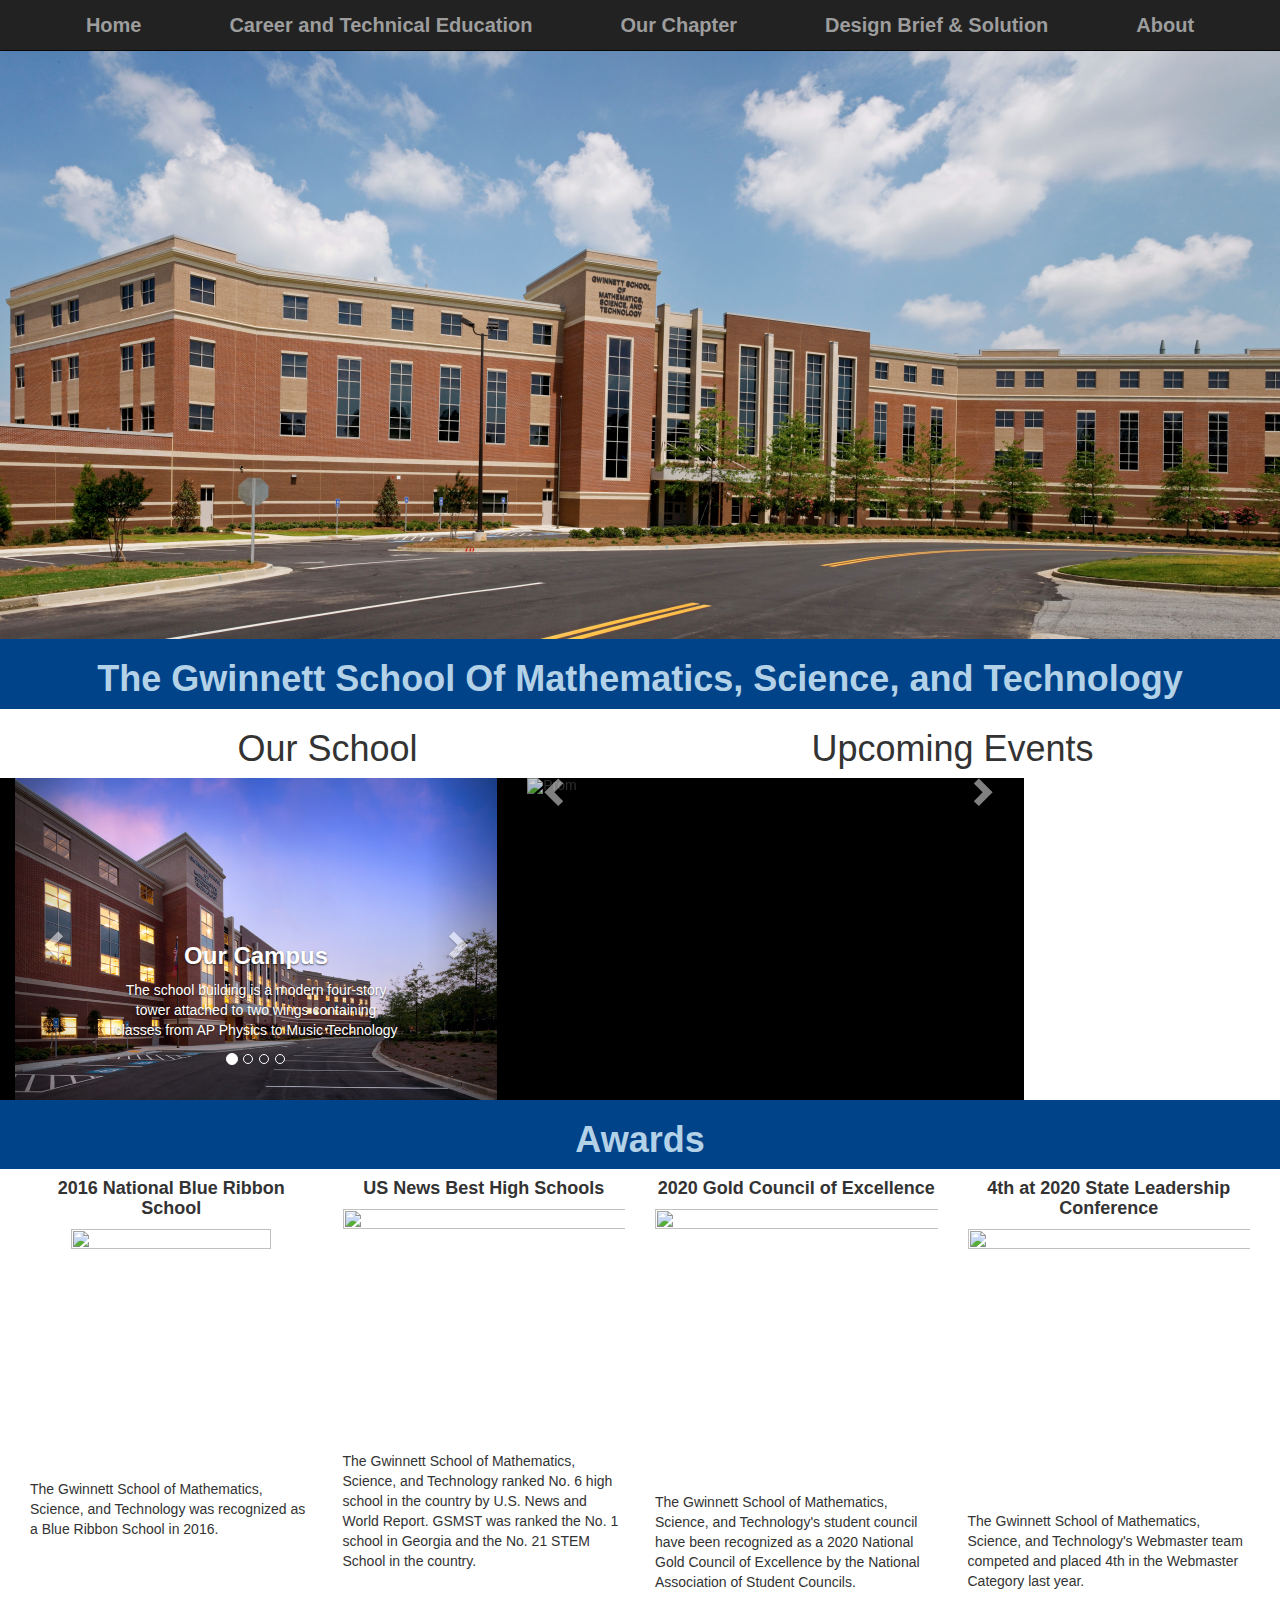
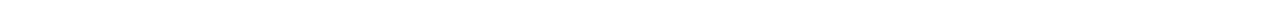
==== index.html @ 33ca5f78 "Update index.html" ====
<!DOCTYPE html>
<html lang="en">
  
<head>
  <link rel="icon" href="https://upload.wikimedia.org/wikipedia/en/6/6f/Seal_of_GSMST.png" type="image/gif" sizes="17x25">
  <title>GSMST Home</title>
  <!--bootstraps stylesheet-->
  <meta charset="utf-8">
  <meta name="viewport" content="width=device-width, initial-scale=1">
  <link rel="stylesheet" href="style.css">
  <link rel="stylesheet" href="https://maxcdn.bootstrapcdn.com/bootstrap/3.4.1/css/bootstrap.min.css">
  <script src="https://ajax.googleapis.com/ajax/libs/jquery/3.4.1/jquery.min.js"></script>
  <script src="https://maxcdn.bootstrapcdn.com/bootstrap/3.4.1/js/bootstrap.min.js"></script>
 </head>
<body>
<script src="script.js">
</script>
  
<!--NAVIGATION BAR --->  
<img class= "img-responsive" src="images/large_picture_of_GSMST.jpg" alt= "School Picture" width=100% height = 100%>
	
	<nav class="navbar navbar-inverse navbar-fixed-top">
  <div class="container-fluid">
    <div class="navbar-header">
   <button type = "button" class="navbar-toggle collapsed" data-toggle="collapse" data-target=".topnavig">
       <span class="icon-bar"></span>
	   <span class="icon-bar"></span> 
        <span class="icon-bar"></span>        
      </button>
		
    </div>
	  
<!--Menu Options ---> 
   <div class="collapse navbar-collapse topnavig"> 
      <ul class="nav navbar-nav flexbox">
		  <li><a href="index.html">Home</a></li>
        <li><a href="ourschool.html">Career and Technical Education</a></li>
        <li><a href="ourchapter.html">Our Chapter</a></li>
        <li><a href="design.html">Design Brief & Solution</a></li>
        <li><a href="about.html">About</a></li>
      </ul>
    </div>
	</div>
</nav>
		
<!--- TITLE OF PAGE ----> 

 <div class = "container-fluid text-center titlebox">
	 <h1> <b>The Gwinnett School Of Mathematics, Science, and Technology </b> </h1>
		</div>
		
<!-- BOTH SLIDE SHOWS OF IMAGES ----------------------------------------------------------->
		
 <!-- Headers ---> 
		
<div class = "container-fluid"> 
	<div class  = "col-12 col-lg-6"> 
	  <center>
		 <h1> Our School </h1> 
	  </center>
	</div>
		
	 <div class  = "col-12 col-lg-6"> 
	  <center>
		 <h1> Upcoming Events </h1> 
	  </center>
	</div>
</div>
		
		
  <!-- Carousel Code --> 
<div class = "row2" "container-fluid" >
   
	
<!--LEFT CAROUSEL---------------------------------------------------------------------> 
 
 <div class = "container col-12 col-lg-6"> 
	 <div id="carousel1" class="carousel slide" data-ride="carousel">
      <!-- Indicators -->
      	<ol class="carousel-indicators">
           <li data-target="#carousel1" data-slide-to="0" class="active"></li>
           <li data-target="#carousel1" data-slide-to="1"></li>
		   <li data-target="#carousel1" data-slide-to="2"></li>
		   <li data-target="#carousel1" data-slide-to="3"></li>
	    </ol> 
	<!-- Carousel of images -->
        <div class="carousel-inner">
           
	  <div class="item active" id="school">
              <img src="images/GSMST_at_dawn.jpg" alt="GSMST at dawn">  
                <div class="carousel-caption">
                   <h3><b>Our Campus</b></h3>
                   <p class = "shadow">The school building is a modern four-story tower attached to two wings containing classes from AP Physics to Music Technology</p>
                </div>
             </div>

   
            <div class="item" id = "Sciencelabs">
                 <img src="images/sciencelabs_GSMST.jpg"  alt="Sciencelabs">
                  <div class="carousel-caption">
                    <h3><b>Science Labs and Classrooms</b></h3>
                    <p class = "shadow"> GSMST utilizes state of the art chemistry and biology labs for a variety of reasons including Science Fair Projects, Titration Labs for AP Chemistry, and experiments for Honors Chemistry</p>
				 </div>
			</div>
			
			<div class="item" id = "Front Atrium">
                <img src="images/frontatrium_GSMST.jpg"  alt="Front Atrium">
                  <div class="carousel-caption">
                    <h3><b>Front Atrium </b></h3>
                    <p class = "shadow"> GSMST has various study areas and locations for students to sit, relax, and socialize with friends. The front atrium is the main lobby where most students pass when going to their next class. </p>
				  </div>  
			 </div>  
			
			<div class="item" id = "Lecture Halls">
                <img src="images/gsmst_MLLH.jpg"  alt="Lecture Halls">
                  <div class="carousel-caption">
                    <h3><b>Lecture Halls</b></h3>
                    <p class = "shadow"> The GSMST campus has two lecture halls for students to use. Afterschool, many clubs use these rooms for regular club meetings, guest speaker events, and classroom discussions. </p>
				  </div>  
			 </div>       
                  
<!-- L AND R CONTROLS --->                   
     <a class="left carousel-control" href="#carousel1" data-slide="prev">
       <span class="glyphicon glyphicon-chevron-left"></span>
       <span class="sr-only">Previous</span>
      </a>
           
	 <a class="right carousel-control" href="#carousel1" data-slide="next">
       <span class="glyphicon glyphicon-chevron-right"></span>
       <span class="sr-only">Next</span>
     </a>
			
  </div>
 </div>
</div> 
		
<!-- RIGHT CAROUSEL	 ---------------------------------------------------------> 
<div class = "container col-12 col-lg-6"> 
	<div id="Carousel2" class="carousel slide" data-ride="carousel">
     <!-- Indicators --->
       <ol class="carousel-indicators">
          <li data-target="#Carousel2" data-slide-to="0" class="active"></li>
          <li data-target="#Carousel2" data-slide-to="1"></li>
		  <li data-target="#Carousel2" data-slide-to="2"></li>
		  <li data-target="#Carousel2" data-slide-to="3"></li>
	   </ol> 
	
     <div class="carousel-inner">
			
		 <div class="item active" id="Prom">
			 <img src="https://cdn.discordapp.com/attachments/704092689104371793/821162018836840498/promimage3.jpg" alt = "Prom"> 
                <div class="carousel-caption">
                 <h3><b>Excited for Prom?</b></h3>
                 <p class = "shadow">Look out for upcoming announcements about GSMST's 2021 Prom event!</p>
              </div>
         </div>
  
           <div class="item" id = "Stuco">
           	 <img src="https://cdn.discordapp.com/attachments/704092689104371793/821161156441145384/GASC.jpg"  alt="Stuco">
                 <div class="carousel-caption">
                   <h3><b>Interested In Stuco?</b></h3>
                   <p class = "shadow"> Stuco campaign season is coming soon! For more information about elections and positions, visit GSMST's Stuco Website. </p>
				  </div>  
			 </div>
		   
		    <div class="item" id = "Speaker Series">
               <img src="https://cdn.discordapp.com/attachments/704092689104371793/821161221511970826/Speaker_Series.jpg"  alt="Speaker Series">
                  <div class="carousel-caption">
                    <h3><b>Speaker Series</b></h3>
                    <p class = "shadow"> Speaker Series are right around the corner! Freshmen make sure to sign-up for your guest speaker event! </p>
				  </div>  
			 </div>
			
			  <div class="item" id = "Last year">
                 <img src="https://stuco.gsmst.org/uploads/7/2/7/9/72796815/img-2536_4_orig.jpg" alt="Cafeteria" border="0">
                  <div class="carousel-caption">
                    <h3><b>Interested in more events?</b></h3>
			  <p> Visit GSMST's School Website to take a look at more upcoming events! </p>
				 </div>
		     </div> 
	  </div>
</div>
	
<!--L AND R CONTROLS -->                  
     <a class="left carousel-control" href="#Carousel2" data-slide="prev">
       <span class="glyphicon glyphicon-chevron-left"></span>
       <span class="sr-only">Previous</span>
      </a>
           
	 <a class="right carousel-control" href="#Carousel2" data-slide="next">
       <span class="glyphicon glyphicon-chevron-right"></span>
       <span class="sr-only">Next</span>
      </a>  
 </div>  
</div> 
	
<!-- AWARDS AT THE BOTTOM ---> 
<div class = "titlebox container-fluid">
     <center> 
	    <h1> <b> Awards </b></h1>
	  </center>
</div>
		
		
<div class = "container-fluid awards">
		
   <div class="col-sm-3">
     <center> 
		<h4><b>2016 National Blue Ribbon School</b></h4>
	 </center>
	 <img src="https://www.helemano.k12.hi.us/ourpages/auto/2018/9/24/68863169/blueribbon.jpg" width = "200" height = "250" class="img-responsive center-block"> 
      <p class = "black">The Gwinnett School of Mathematics, Science, and Technology was recognized as a Blue Ribbon School in 2016.</p>
   </div>

    <div class="col-sm-3 ">
	  <center> 
         <h4><b>US News Best High Schools</b></h4>
	  </center>
      <img src="https://www.gcpsk12.org//cms/lib/GA02204486/Centricity/Domain/83/USNews781.png" width = "350" height = "300" class="img-responsive center-block"> 
      <p class = "black">The Gwinnett School of Mathematics, Science, and Technology ranked No. 6 high school in the country by U.S. News and World Report. GSMST was ranked the No. 1 school in Georgia and the No. 21 STEM School in the country.</p>
    </div>

    <div class="col-sm-3">
	  <center> 
        <h4><b>2020 Gold Council of Excellence</b></h4>
	  </center>
      <img src="https://www.gcpsk12.org//cms/lib/GA02204486/Centricity/Domain/83/NatStuCo2020_Badge.png" width = "300" height = "300" class="img-responsive center-block"> 
      <p class = "black">The Gwinnett School of Mathematics, Science, and Technology's student council have been recognized as a 2020 National Gold Council of Excellence by the National Association of Student Councils.</p>
    </div>
	
		
	<div class="col-sm-3">
	  <center> 
        <h4><b>4th at 2020 State Leadership Conference  </b></h4>
	  </center>
      <img src="https://www.pngkey.com/png/detail/779-7795465_no-clipart-4th-place-ribbon-png.png" width = "300" height = "300" class="img-responsive center-block"> 
      <p class = "black">The Gwinnett School of Mathematics, Science, and Technology's Webmaster team competed and placed 4th in the Webmaster Category last year. </p>
    </div>
</div>

	</body>

<style> 
	
.flexbox { 
 display:inline-flex;
 justify-content: space-evenly;
 align-items: center; 
 width: 100%;	
}

@media screen and (max-width: 760px) { 
 .flexbox { 
 	display:inline-block;
  }
}
	</style> 
	
</html>
---- style.css ----
// NAVIGATION BAR FORMATTING 

.flexbox { 
 display:inline-flex;
 justify-content: space-evenly;
 align-items: center; 
 width: 100%;	
}

.topnavig { 
text-align: center;

}

.topnavig li {
  float: none;
  margin: 0 20px;
  font-weight: bold;
  font-size: 20px;
  Font-family: Sans-serif; 
}

@media screen and (max-width: 760px) { 
 .flexbox { 
 	display:inline-block;
  }
}

.nav-link:hover {
  color: #000;
}

/*Headers */ 

.titlebox {
	background-color: #004389;
	color: #B4D2E7;
	font-size: 30px;
}

/* SLIDESHOW FORMATTING */

.row2 { 
width: 100%; 
display: table-row-group;
justify-content: space-evenly;
background: black;
}

/* Animation */

@keyframes fadeInUp {
    from {
        transform: translate3d(0,40px,0)
    }

    to {
        transform: translate3d(0,0,0);
        opacity: 1
    }
}

@-webkit-keyframes fadeInUp {
    from {
        transform: translate3d(0,40px,0)
    }

    to {
        transform: translate3d(0,0,0);
        opacity: 1
    }
}

.animated {
    animation-duration: 2s;
    animation-fill-mode: both;
    -webkit-animation-duration: 2s;
    -webkit-animation-fill-mode: both
}

.animatedFadeInUp {
  opacity: 0
}

.fadeInUp {
    opacity: 0;
    animation-name: fadeInUp;
    -webkit-animation-name: fadeInUp;
}

.centered {
  position: absolute;
  top: 50%;
  left: 50%;
  transform: translate(-50%, -50%);
  color: #ffffff;
  font-size: 150px;
}

/* Outline */

.outlined {
  text-shadow: 5px 5px 5px rgb(0, 0, 0);
  color: white;
  font-family: Georgia, Serif;
}

/* Nav bar for design page */

.nav-tabs {
  background-color: #0e2433;
}

.nav-link{
  color: rgb(255, 255, 255);
  width: 100px;
  height: 50px;
  font-size: 18px;
  font-family: Lucida Console, Monospace;
}

/* Fade right */

@-webkit-keyframes fadeInRight {
  0% {
      opacity: 0;
      -webkit-transform: translateX(20px);
  }
  100% {
      opacity: 1;
      -webkit-transform: translateX(0);
  }
}

@keyframes fadeInRight {
  0% {
      opacity: 0;
      transform: translateX(20px);
  }
  100% {
      opacity: 1;
      transform: translateX(0);
  }
}

.fadeInRight {
  -webkit-animation-name: fadeInRight;
  animation-name: fadeInRight;
}
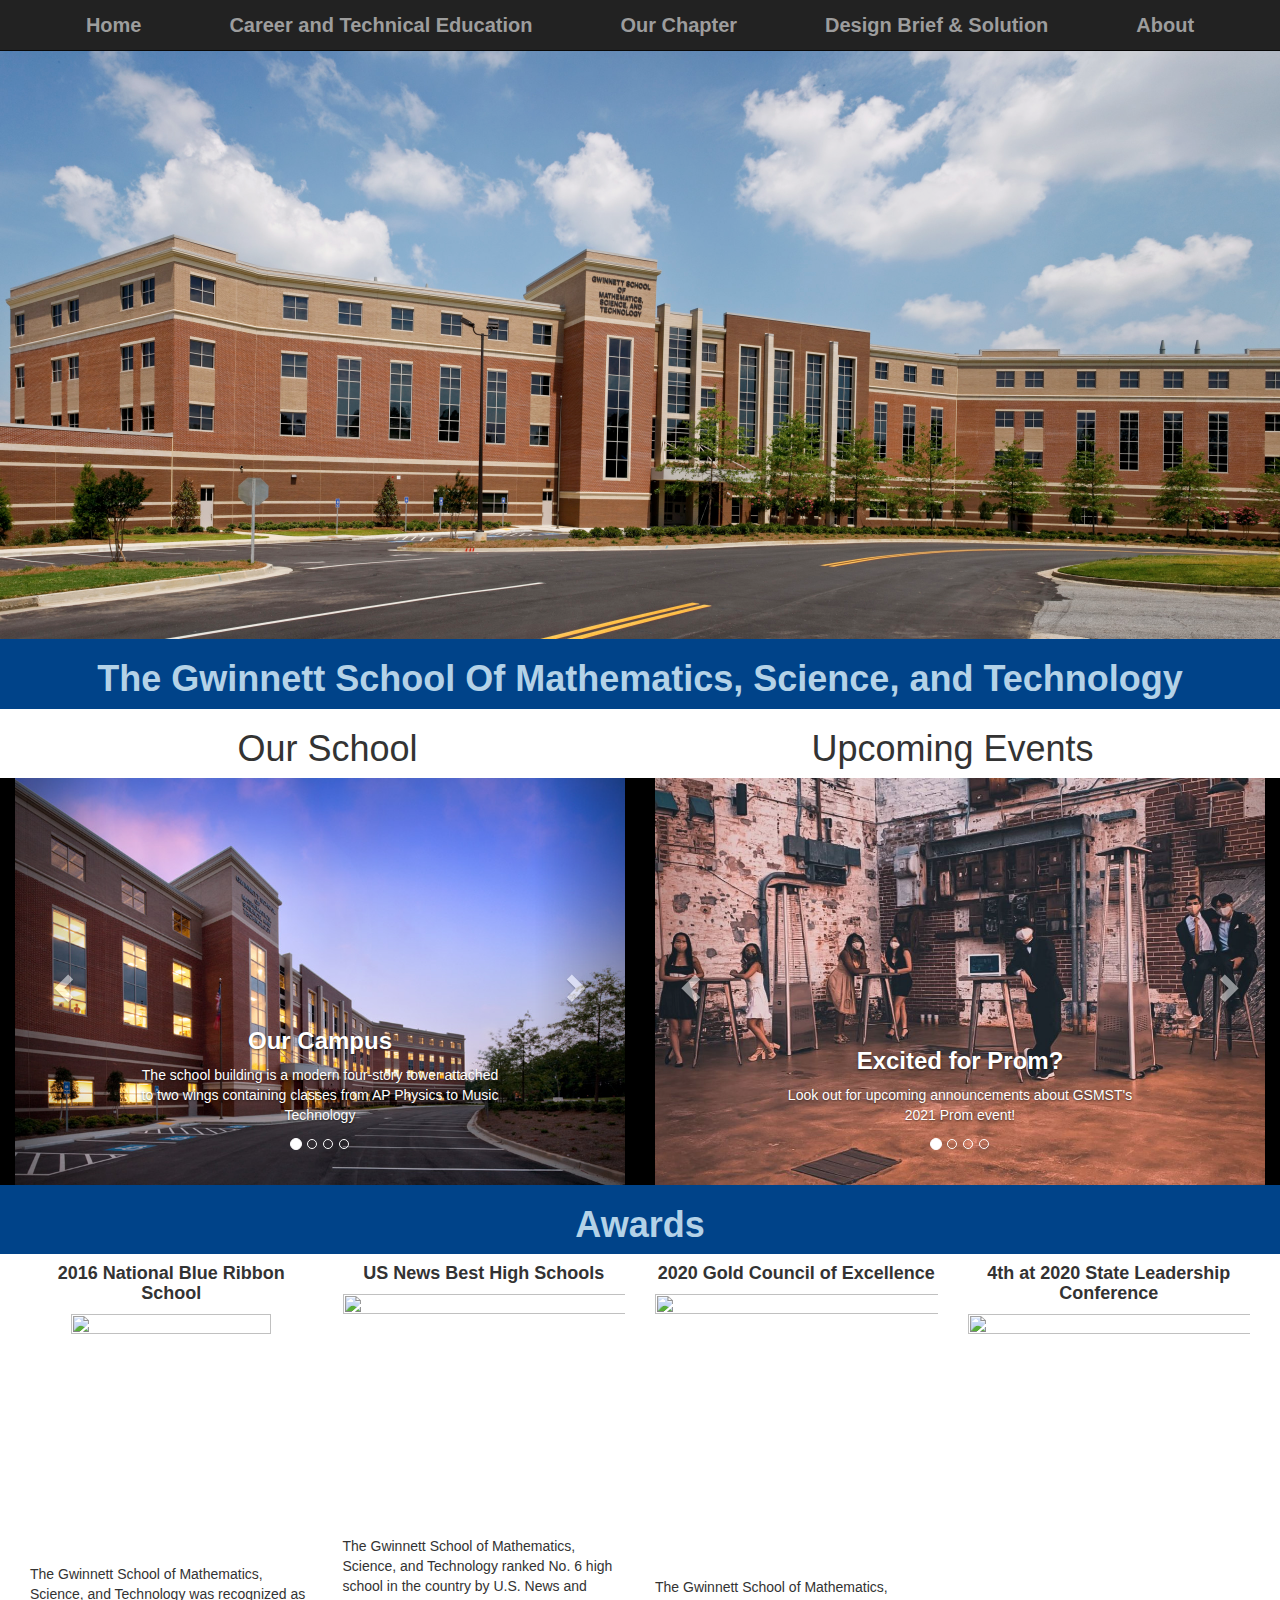
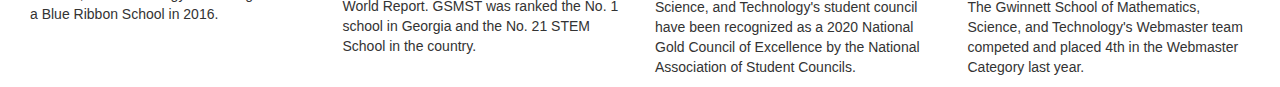
==== commit 9933f25b: "Update index.html" ====
--- a/index.html
+++ b/index.html
@@ -148,7 +148,7 @@
      <div class="carousel-inner">
 			
 		 <div class="item active" id="Prom">
-			 <img src="https://cdn.discordapp.com/attachments/704092689104371793/821162018836840498/promimage3.jpg" alt = "Prom"> 
+			 <img src="images/prom_gsmst.jpg" alt = "Prom"> 
                 <div class="carousel-caption">
                  <h3><b>Excited for Prom?</b></h3>
                  <p class = "shadow">Look out for upcoming announcements about GSMST's 2021 Prom event!</p>
@@ -156,7 +156,7 @@
          </div>
   
            <div class="item" id = "Stuco">
-           	 <img src="https://cdn.discordapp.com/attachments/704092689104371793/821161156441145384/GASC.jpg"  alt="Stuco">
+           	 <img src="images/GASC_GSMST.jpg"  alt="Stuco">
                  <div class="carousel-caption">
                    <h3><b>Interested In Stuco?</b></h3>
                    <p class = "shadow"> Stuco campaign season is coming soon! For more information about elections and positions, visit GSMST's Stuco Website. </p>
@@ -164,7 +164,7 @@
 			 </div>
 		   
 		    <div class="item" id = "Speaker Series">
-               <img src="https://cdn.discordapp.com/attachments/704092689104371793/821161221511970826/Speaker_Series.jpg"  alt="Speaker Series">
+               <img src="images/Speaker_Series.jpg"  alt="Speaker Series">
                   <div class="carousel-caption">
                     <h3><b>Speaker Series</b></h3>
                     <p class = "shadow"> Speaker Series are right around the corner! Freshmen make sure to sign-up for your guest speaker event! </p>
@@ -172,7 +172,7 @@
 			 </div>
 			
 			  <div class="item" id = "Last year">
-                 <img src="https://stuco.gsmst.org/uploads/7/2/7/9/72796815/img-2536_4_orig.jpg" alt="Cafeteria" border="0">
+                 <img src="images/cafeteria_dance_GSMST.jpg" alt="Cafeteria" border="0">
                   <div class="carousel-caption">
                     <h3><b>Interested in more events?</b></h3>
 			  <p> Visit GSMST's School Website to take a look at more upcoming events! </p>
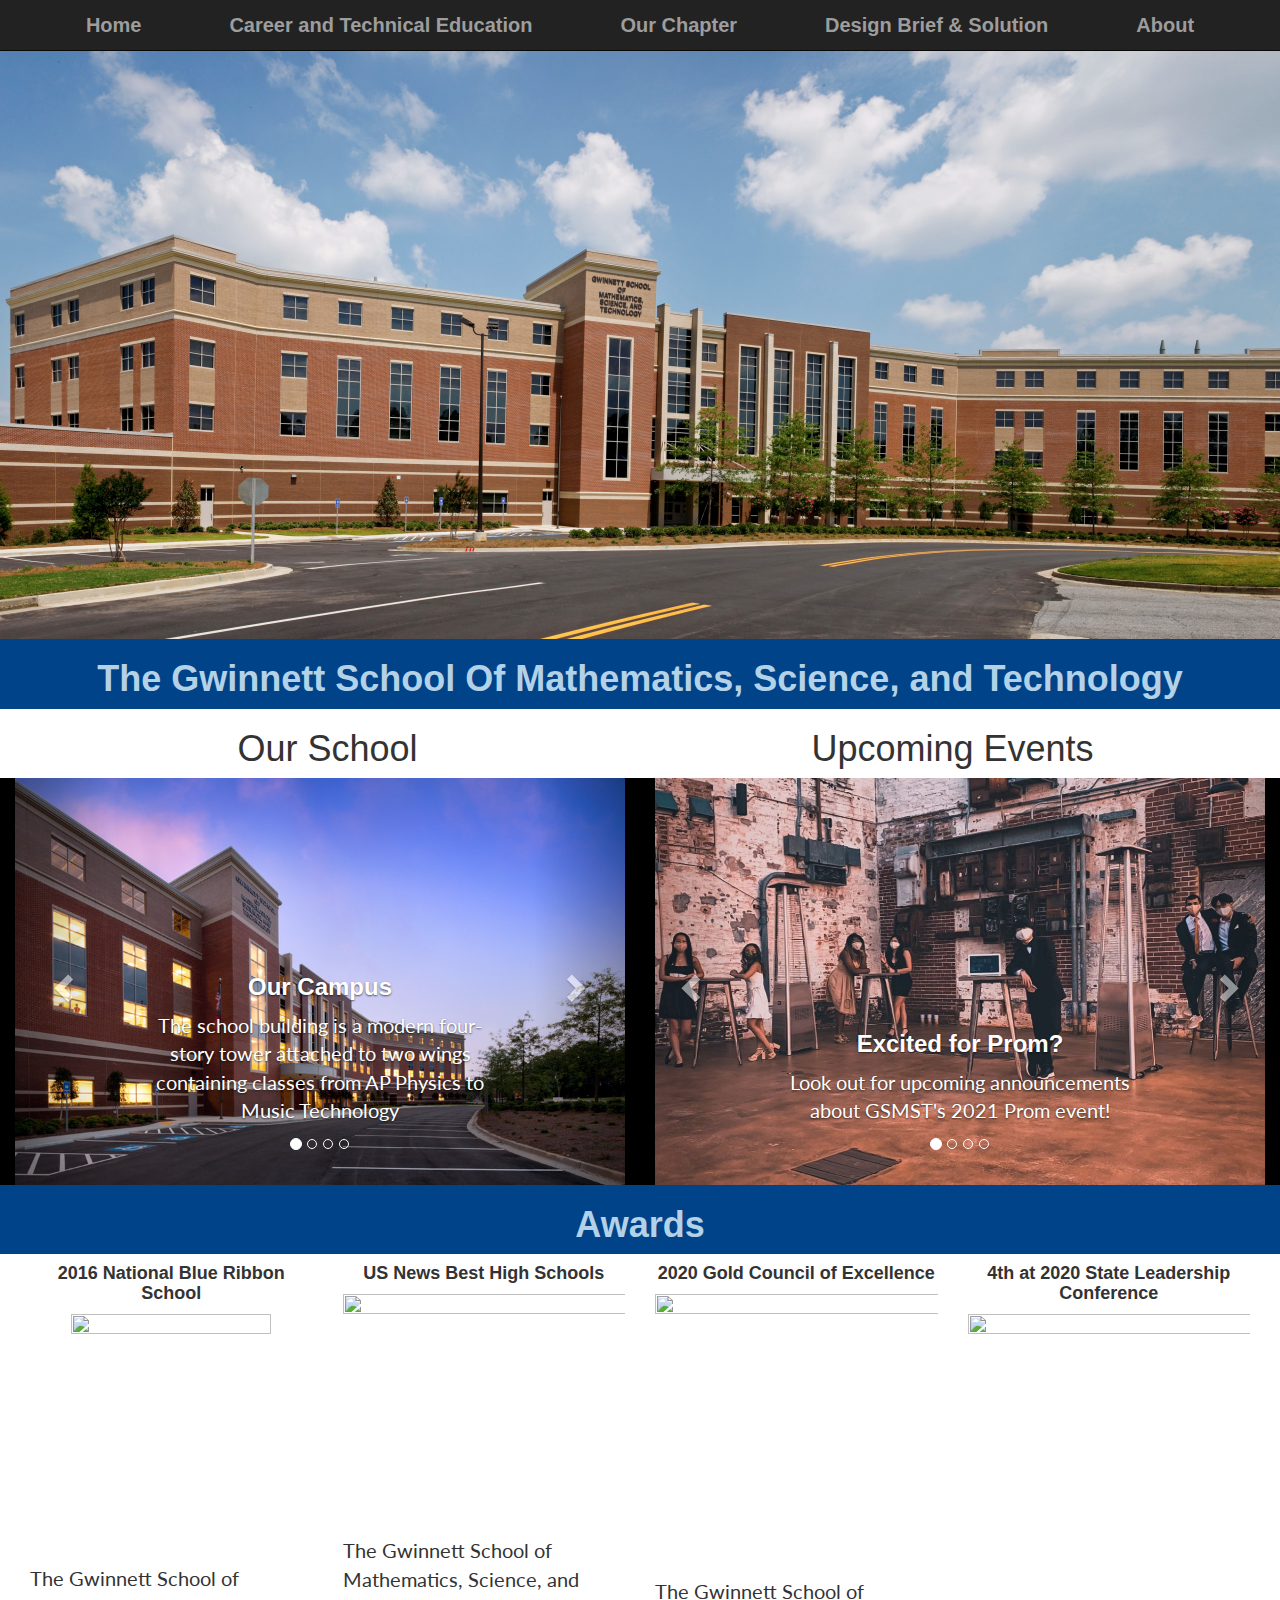
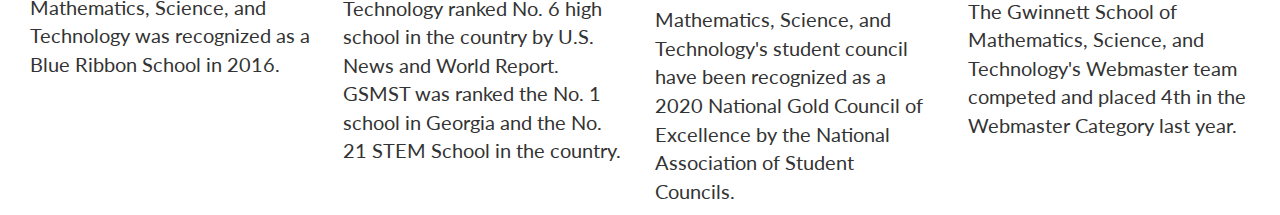
==== commit cfee26b8: "Update index.html" ====
--- a/index.html
+++ b/index.html
@@ -11,6 +11,7 @@
   <link rel="stylesheet" href="https://maxcdn.bootstrapcdn.com/bootstrap/3.4.1/css/bootstrap.min.css">
   <script src="https://ajax.googleapis.com/ajax/libs/jquery/3.4.1/jquery.min.js"></script>
   <script src="https://maxcdn.bootstrapcdn.com/bootstrap/3.4.1/js/bootstrap.min.js"></script>
+  <link rel="stylesheet" href="https://fonts.googleapis.com/css?family=Open+Sans|Lato">
  </head>
 <body>
 <script src="script.js">
--- a/style.css
+++ b/style.css
@@ -1,4 +1,3 @@
-
 // NAVIGATION BAR FORMATTING 
 
 .flexbox { 
@@ -101,23 +100,22 @@
 /* Outline */
 
 .outlined {
-  text-shadow: 5px 5px 5px rgb(0, 0, 0);
-  color: white;
+  text-shadow: 5px 5px 5px #B4D2E7;
+  color: black;
   font-family: Georgia, Serif;
 }
 
 /* Nav bar for design page */
 
 .nav-tabs {
-  background-color: #0e2433;
+  background-color: #b4d2e7;
 }
 
 .nav-link{
-  color: rgb(255, 255, 255);
-  width: 100px;
-  height: 50px;
-  font-size: 18px;
-  font-family: Lucida Console, Monospace;
+  color: #002852;
+  height: 60px;
+  font-size: 24px;
+  font-family: 'Open Sans', sans-serif;
 }
 
 /* Fade right */
@@ -148,3 +146,31 @@
   -webkit-animation-name: fadeInRight;
   animation-name: fadeInRight;
 }
+
+h1 {
+		
+    font-family: 'Open Sans', serif;
+    font-weight: bold; 
+    font-size: 50px; 
+}
+
+h2 { 
+
+font-family: 'Open Sans', serif; 
+font-size: 30px;	
+
+}
+
+h3 { 
+   font-family: 'Open Sans', serif;
+   font-weight: italic;
+   font-size: 30px; 
+}
+
+
+p { 
+
+font-family: 'Lato', serif;
+font-size: 20px; 
+
+}
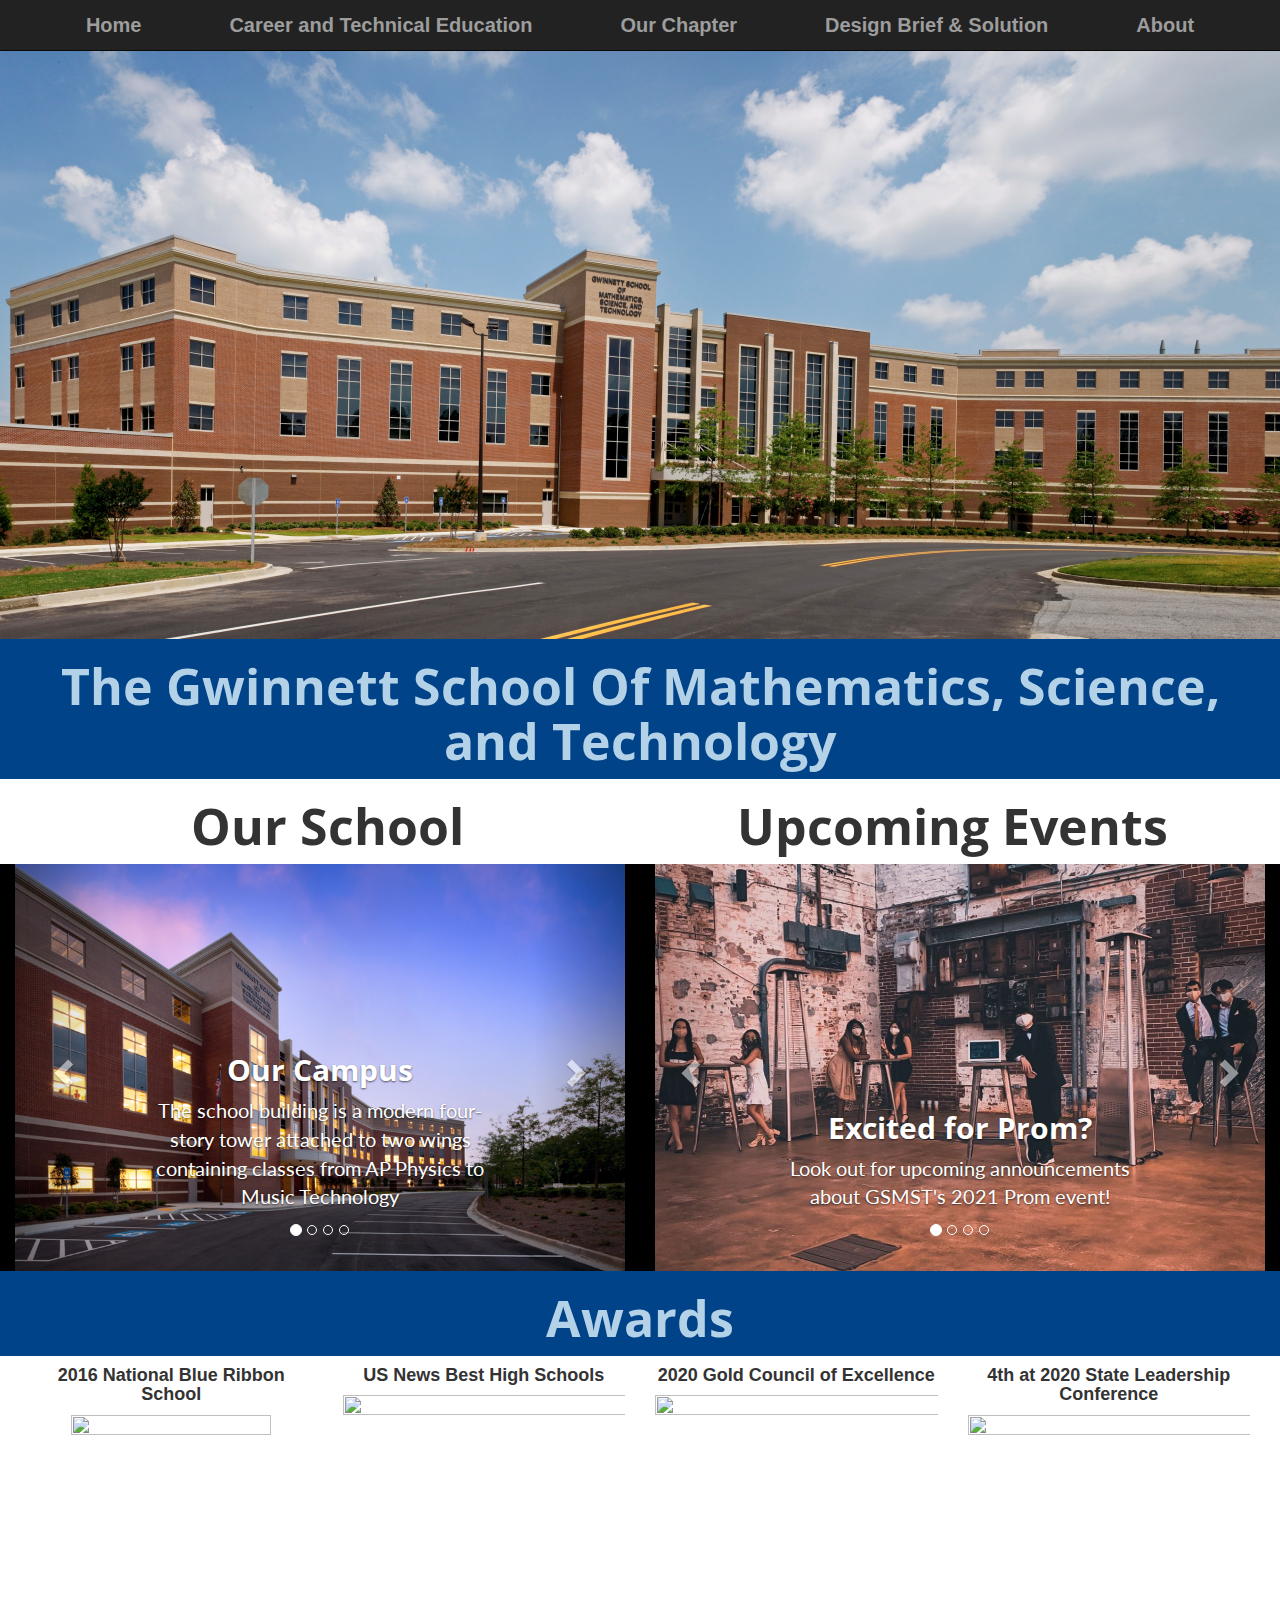
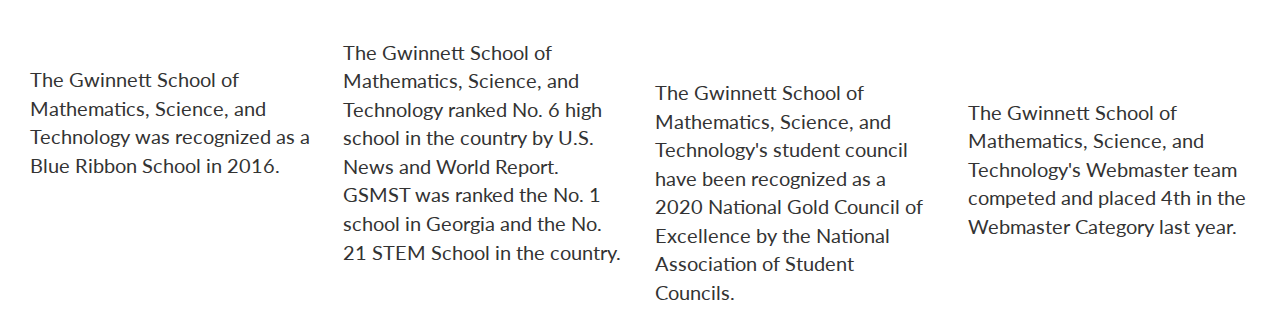
==== commit 2d84b0df: "Update index.html" ====
--- a/index.html
+++ b/index.html
@@ -20,35 +20,35 @@
 <!--NAVIGATION BAR --->  
 <img class= "img-responsive" src="images/large_picture_of_GSMST.jpg" alt= "School Picture" width=100% height = 100%>
 	
-	<nav class="navbar navbar-inverse navbar-fixed-top">
+<nav class="navbar navbar-inverse navbar-fixed-top">
   <div class="container-fluid">
     <div class="navbar-header">
-   <button type = "button" class="navbar-toggle collapsed" data-toggle="collapse" data-target=".topnavig">
+      <button type = "button" class="navbar-toggle collapsed" data-toggle="collapse" data-target=".topnavig">
        <span class="icon-bar"></span>
 	   <span class="icon-bar"></span> 
         <span class="icon-bar"></span>        
       </button>
-		
-    </div>
+   </div>
 	  
 <!--Menu Options ---> 
    <div class="collapse navbar-collapse topnavig"> 
       <ul class="nav navbar-nav flexbox">
-		  <li><a href="index.html">Home</a></li>
+        <li><a href="index.html">Home</a></li>
         <li><a href="ourschool.html">Career and Technical Education</a></li>
         <li><a href="ourchapter.html">Our Chapter</a></li>
         <li><a href="design.html">Design Brief & Solution</a></li>
         <li><a href="about.html">About</a></li>
       </ul>
     </div>
-	</div>
+  </div>
 </nav>
-		
+	
+<body> 	
 <!--- TITLE OF PAGE ----> 
 
  <div class = "container-fluid text-center titlebox">
 	 <h1> <b>The Gwinnett School Of Mathematics, Science, and Technology </b> </h1>
-		</div>
+ </div>
 		
 <!-- BOTH SLIDE SHOWS OF IMAGES ----------------------------------------------------------->
 		
@@ -76,24 +76,24 @@
 <!--LEFT CAROUSEL---------------------------------------------------------------------> 
  
  <div class = "container col-12 col-lg-6"> 
-	 <div id="carousel1" class="carousel slide" data-ride="carousel">
+     <div id="carousel1" class="carousel slide" data-ride="carousel">
       <!-- Indicators -->
       	<ol class="carousel-indicators">
            <li data-target="#carousel1" data-slide-to="0" class="active"></li>
            <li data-target="#carousel1" data-slide-to="1"></li>
-		   <li data-target="#carousel1" data-slide-to="2"></li>
-		   <li data-target="#carousel1" data-slide-to="3"></li>
-	    </ol> 
+           <li data-target="#carousel1" data-slide-to="2"></li>
+           <li data-target="#carousel1" data-slide-to="3"></li>
+	</ol> 
+	     
 	<!-- Carousel of images -->
         <div class="carousel-inner">
-           
-	  <div class="item active" id="school">
+            <div class="item active" id="school">
               <img src="images/GSMST_at_dawn.jpg" alt="GSMST at dawn">  
                 <div class="carousel-caption">
                    <h3><b>Our Campus</b></h3>
                    <p class = "shadow">The school building is a modern four-story tower attached to two wings containing classes from AP Physics to Music Technology</p>
-                </div>
              </div>
+          </div>
 
    
             <div class="item" id = "Sciencelabs">
@@ -101,24 +101,24 @@
                   <div class="carousel-caption">
                     <h3><b>Science Labs and Classrooms</b></h3>
                     <p class = "shadow"> GSMST utilizes state of the art chemistry and biology labs for a variety of reasons including Science Fair Projects, Titration Labs for AP Chemistry, and experiments for Honors Chemistry</p>
-				 </div>
-			</div>
+	          </div>
+	    </div>
 			
-			<div class="item" id = "Front Atrium">
+	    <div class="item" id = "Front Atrium">
                 <img src="images/frontatrium_GSMST.jpg"  alt="Front Atrium">
                   <div class="carousel-caption">
                     <h3><b>Front Atrium </b></h3>
                     <p class = "shadow"> GSMST has various study areas and locations for students to sit, relax, and socialize with friends. The front atrium is the main lobby where most students pass when going to their next class. </p>
-				  </div>  
-			 </div>  
+	          </div>  
+	    </div>  
 			
-			<div class="item" id = "Lecture Halls">
+	    <div class="item" id = "Lecture Halls">
                 <img src="images/gsmst_MLLH.jpg"  alt="Lecture Halls">
                   <div class="carousel-caption">
                     <h3><b>Lecture Halls</b></h3>
                     <p class = "shadow"> The GSMST campus has two lecture halls for students to use. Afterschool, many clubs use these rooms for regular club meetings, guest speaker events, and classroom discussions. </p>
-				  </div>  
-			 </div>       
+		  </div>  
+	    </div>       
                   
 <!-- L AND R CONTROLS --->                   
      <a class="left carousel-control" href="#carousel1" data-slide="prev">
@@ -126,51 +126,49 @@
        <span class="sr-only">Previous</span>
       </a>
            
-	 <a class="right carousel-control" href="#carousel1" data-slide="next">
+     <a class="right carousel-control" href="#carousel1" data-slide="next">
        <span class="glyphicon glyphicon-chevron-right"></span>
        <span class="sr-only">Next</span>
-     </a>
-			
+     </a>		
   </div>
  </div>
 </div> 
 		
 <!-- RIGHT CAROUSEL	 ---------------------------------------------------------> 
 <div class = "container col-12 col-lg-6"> 
-	<div id="Carousel2" class="carousel slide" data-ride="carousel">
+    <div id="Carousel2" class="carousel slide" data-ride="carousel">
      <!-- Indicators --->
        <ol class="carousel-indicators">
           <li data-target="#Carousel2" data-slide-to="0" class="active"></li>
           <li data-target="#Carousel2" data-slide-to="1"></li>
-		  <li data-target="#Carousel2" data-slide-to="2"></li>
-		  <li data-target="#Carousel2" data-slide-to="3"></li>
-	   </ol> 
-	
-     <div class="carousel-inner">
-			
-		 <div class="item active" id="Prom">
-			 <img src="images/prom_gsmst.jpg" alt = "Prom"> 
+	  <li data-target="#Carousel2" data-slide-to="2"></li>
+	  <li data-target="#Carousel2" data-slide-to="3"></li>
+	</ol> 
+	
+    <div class="carousel-inner">
+	 <div class="item active" id="Prom">
+	       <img src="images/prom_gsmst.jpg" alt = "Prom"> 
                 <div class="carousel-caption">
                  <h3><b>Excited for Prom?</b></h3>
                  <p class = "shadow">Look out for upcoming announcements about GSMST's 2021 Prom event!</p>
               </div>
          </div>
   
-           <div class="item" id = "Stuco">
-           	 <img src="images/GASC_GSMST.jpg"  alt="Stuco">
-                 <div class="carousel-caption">
-                   <h3><b>Interested In Stuco?</b></h3>
-                   <p class = "shadow"> Stuco campaign season is coming soon! For more information about elections and positions, visit GSMST's Stuco Website. </p>
-				  </div>  
-			 </div>
+          <div class="item" id = "Stuco">
+           	<img src="images/GASC_GSMST.jpg"  alt="Stuco">
+                <div class="carousel-caption">
+                <h3><b>Interested In Stuco?</b></h3>
+                  <p class = "shadow"> Stuco campaign season is coming soon! For more information about elections and positions, visit GSMST's Stuco Website. </p>
+	      </div>  
+	   </div>
 		   
-		    <div class="item" id = "Speaker Series">
+          <div class="item" id = "Speaker Series">
                <img src="images/Speaker_Series.jpg"  alt="Speaker Series">
                   <div class="carousel-caption">
                     <h3><b>Speaker Series</b></h3>
                     <p class = "shadow"> Speaker Series are right around the corner! Freshmen make sure to sign-up for your guest speaker event! </p>
-				  </div>  
-			 </div>
+		 </div>  
+	   </div>
 			
 			  <div class="item" id = "Last year">
                  <img src="images/cafeteria_dance_GSMST.jpg" alt="Cafeteria" border="0">
@@ -255,6 +253,39 @@
  	display:inline-block;
   }
 }
+		h1 {
+		
+		font-family: 'Open Sans', serif;
+		font-weight: bold; 
+		font-size: 50px; 
+		
+	}
+	
+h2 { 
+
+font-family: 'Open Sans', serif; 
+font-size: 30px;
+	 
+		
+
+}
+
+h3 { 
+
+
+font-family: 'Open Sans', serif;
+		font-weight: italic;
+		font-size: 30px; 
+
+}
+
+
+p { 
+
+font-family: 'Lato', serif;
+font-size: 20px; 
+
+}
 	</style> 
 	
 </html>
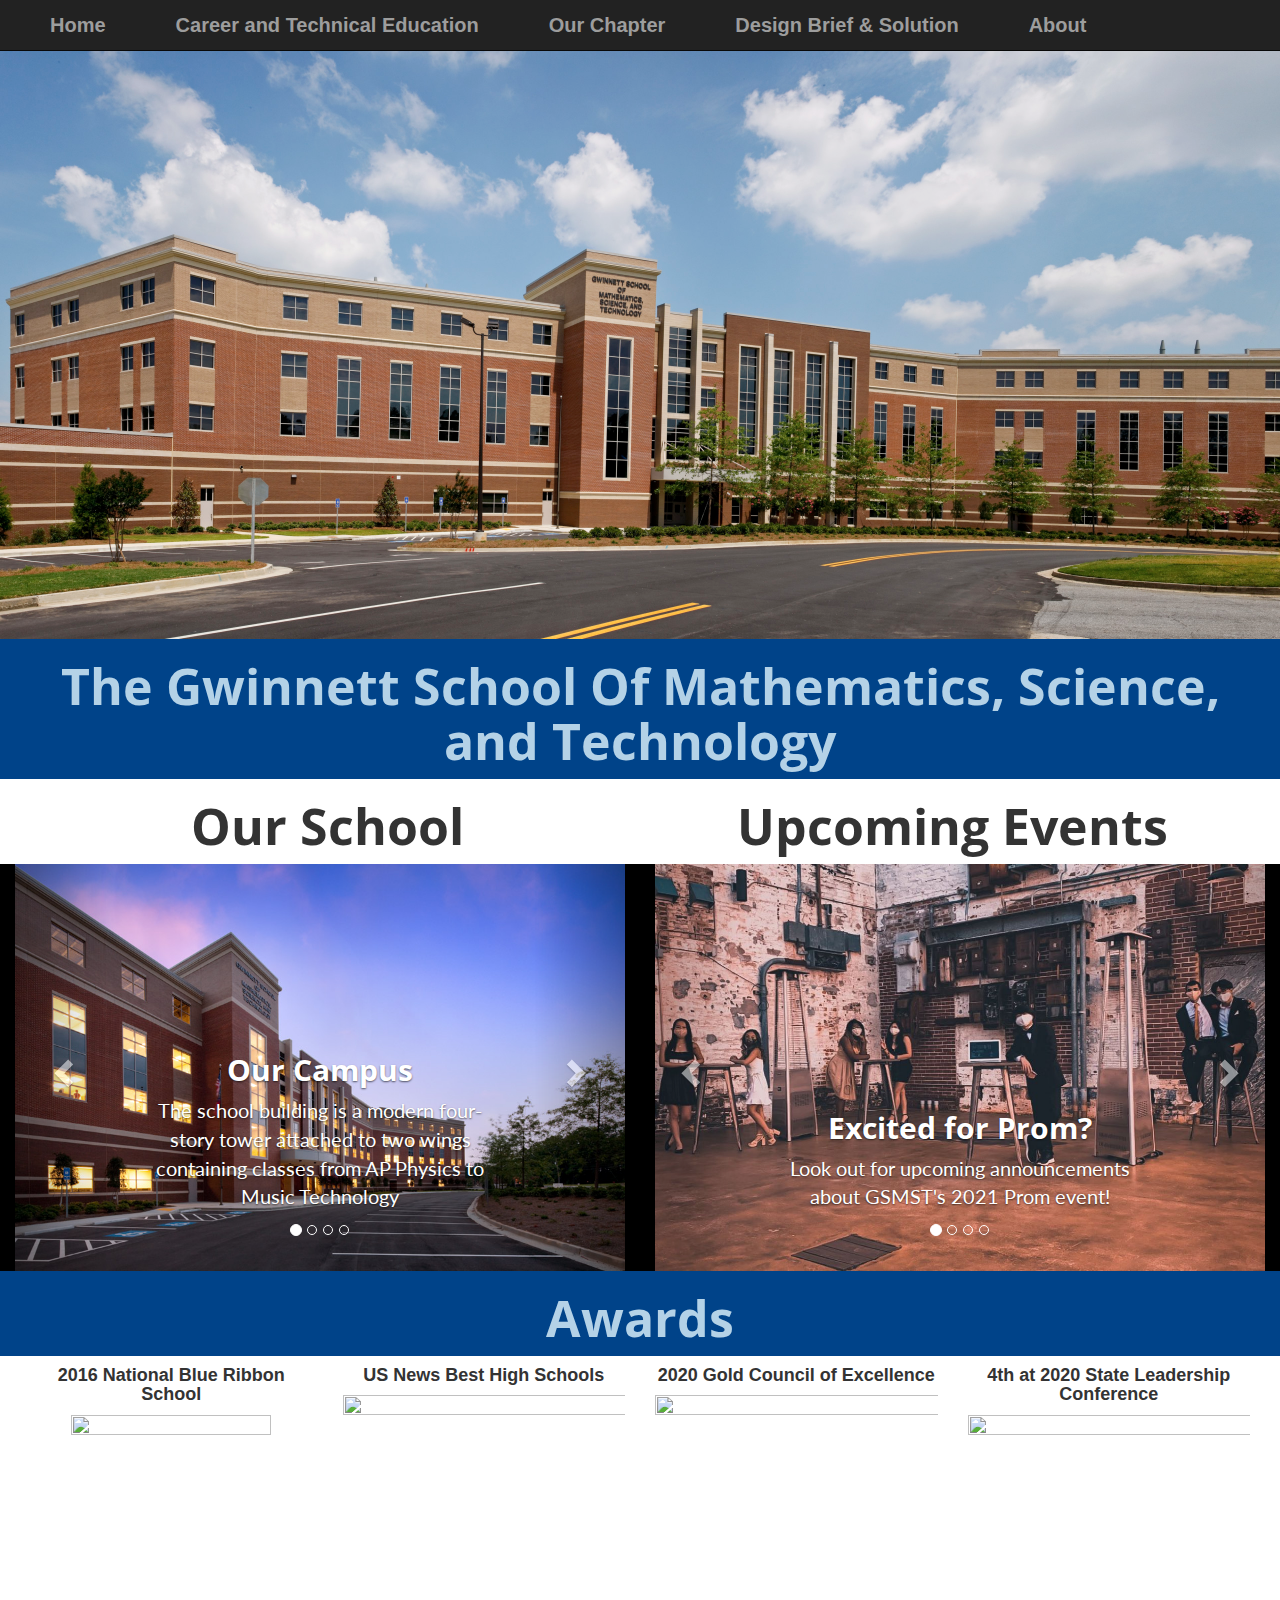
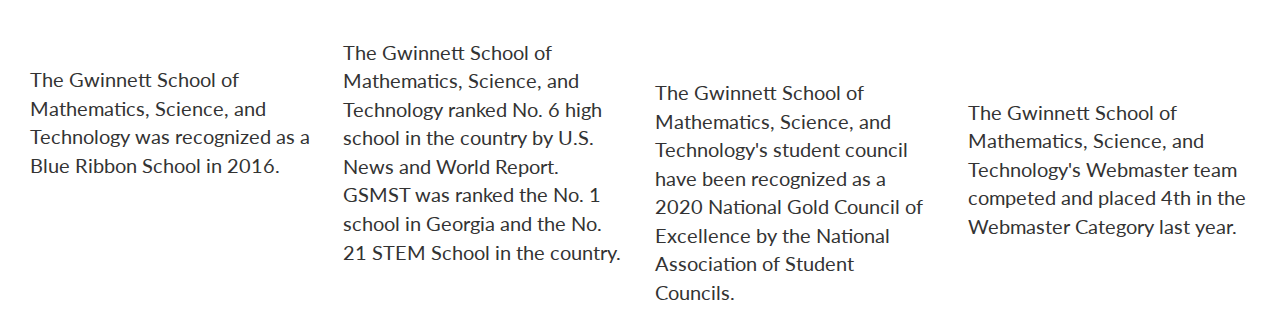
==== commit 3dbe8e20: "Update index.html" ====
--- a/index.html
+++ b/index.html
@@ -108,7 +108,7 @@
                 <img src="images/frontatrium_GSMST.jpg"  alt="Front Atrium">
                   <div class="carousel-caption">
                     <h3><b>Front Atrium </b></h3>
-                    <p class = "shadow"> GSMST has various study areas and locations for students to sit, relax, and socialize with friends. The front atrium is the main lobby where most students pass when going to their next class. </p>
+                    <p class = "shadow"> GSMST has various study areas and locations for students to sit, relax, and socialize with friends. Most students pass the front atrium inbetween going to their next class. </p>
 	          </div>  
 	    </div>  
 			
@@ -241,18 +241,7 @@
 
 <style> 
 	
-.flexbox { 
- display:inline-flex;
- justify-content: space-evenly;
- align-items: center; 
- width: 100%;	
-}
-
-@media screen and (max-width: 760px) { 
- .flexbox { 
- 	display:inline-block;
-  }
-}
+
 		h1 {
 		
 		font-family: 'Open Sans', serif;
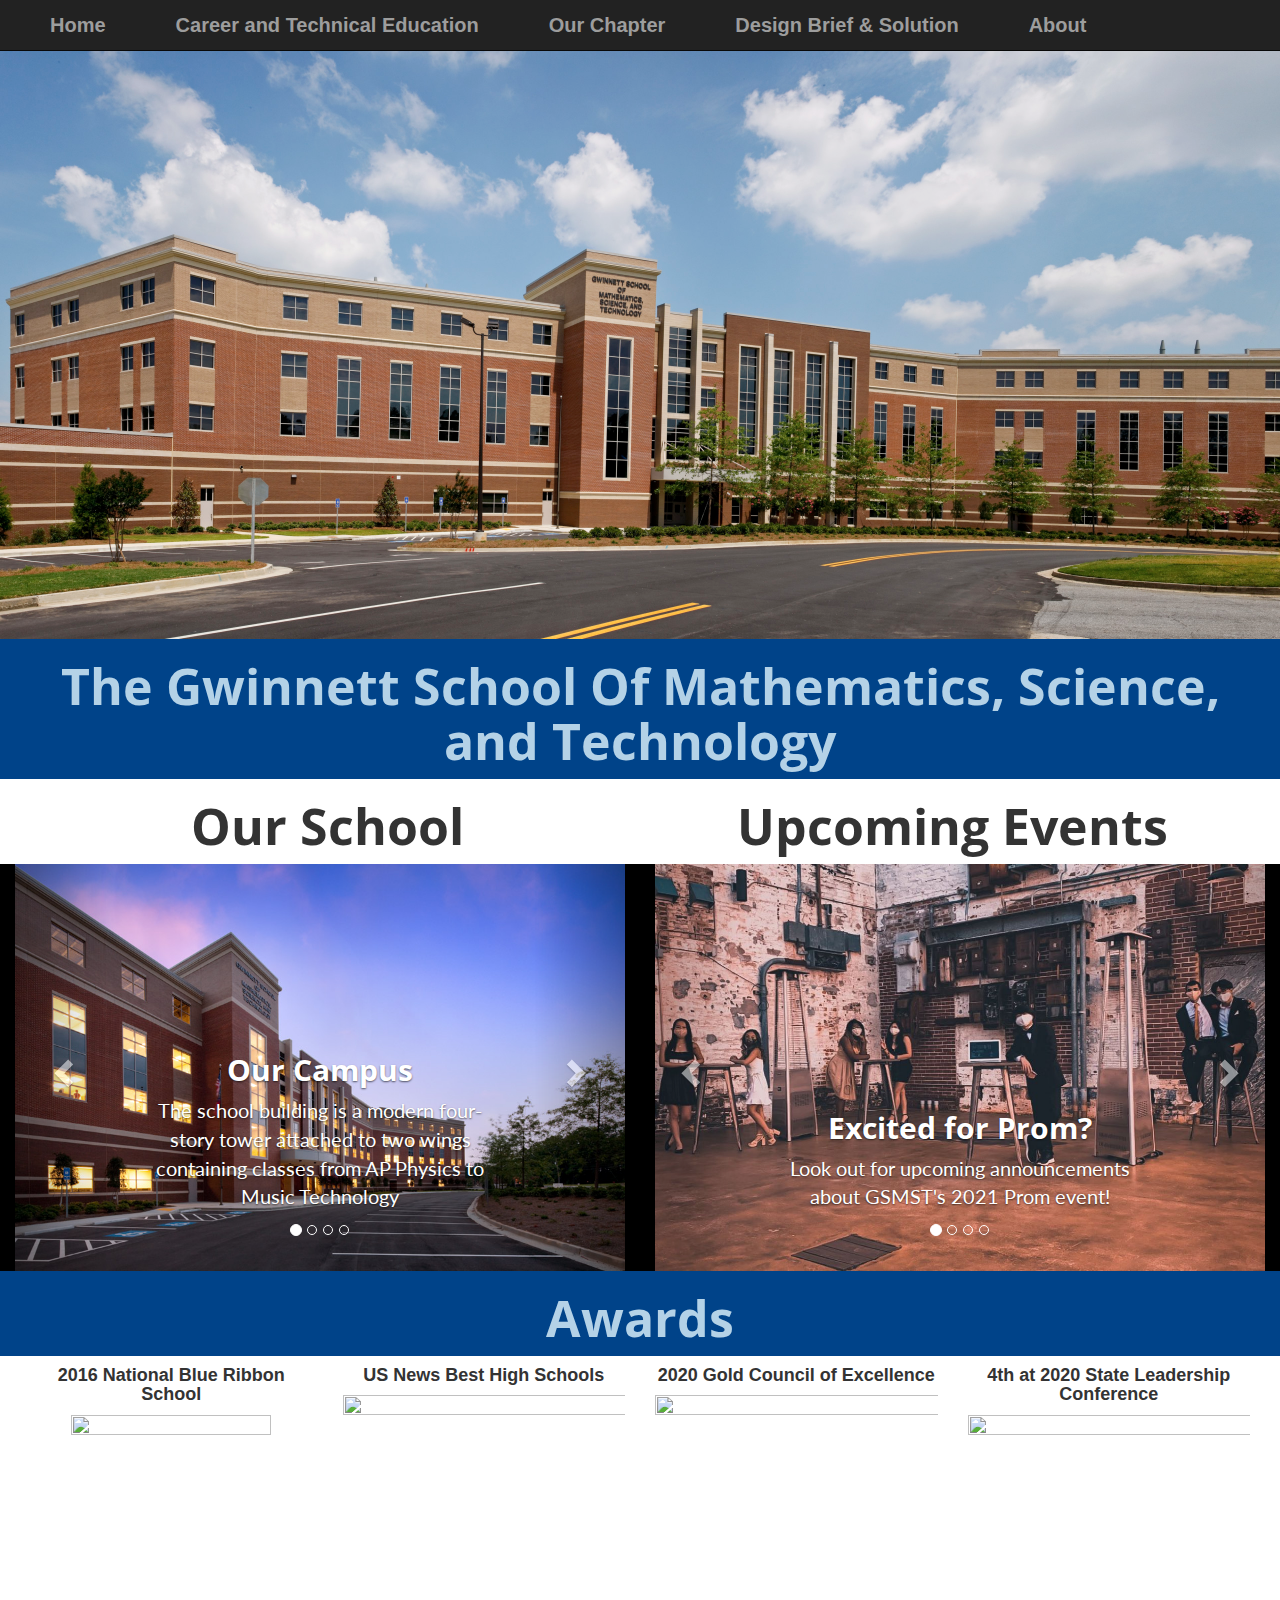
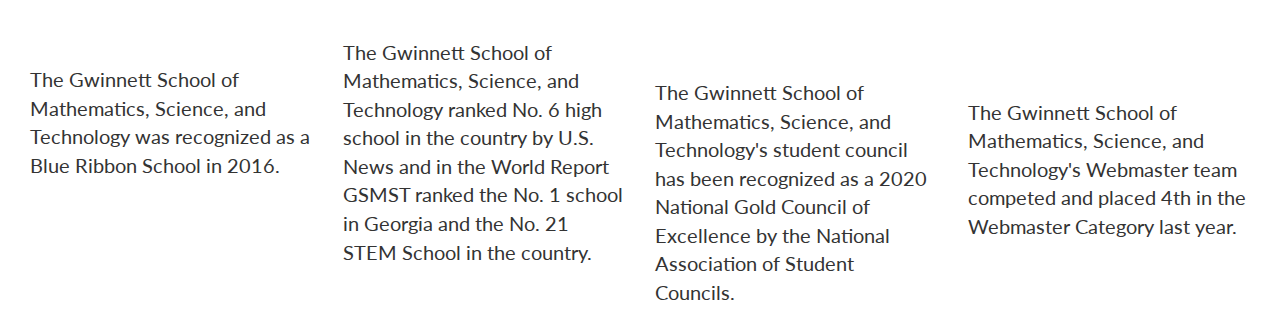
==== commit ab2de015: "Update index.html" ====
--- a/index.html
+++ b/index.html
@@ -116,7 +116,7 @@
                 <img src="images/gsmst_MLLH.jpg"  alt="Lecture Halls">
                   <div class="carousel-caption">
                     <h3><b>Lecture Halls</b></h3>
-                    <p class = "shadow"> The GSMST campus has two lecture halls for students to use. Afterschool, many clubs use these rooms for regular club meetings, guest speaker events, and classroom discussions. </p>
+                    <p class = "shadow"> The GSMST campus has two lecture halls for students. Many clubs use these rooms for regular club meetings, guest speaker events, and classroom discussions. </p>
 		  </div>  
 	    </div>       
                   
@@ -216,7 +216,7 @@
          <h4><b>US News Best High Schools</b></h4>
 	  </center>
       <img src="https://www.gcpsk12.org//cms/lib/GA02204486/Centricity/Domain/83/USNews781.png" width = "350" height = "300" class="img-responsive center-block"> 
-      <p class = "black">The Gwinnett School of Mathematics, Science, and Technology ranked No. 6 high school in the country by U.S. News and World Report. GSMST was ranked the No. 1 school in Georgia and the No. 21 STEM School in the country.</p>
+      <p class = "black">The Gwinnett School of Mathematics, Science, and Technology ranked No. 6 high school in the country by U.S. News and in the World Report GSMST ranked the No. 1 school in Georgia and the No. 21 STEM School in the country.</p>
     </div>
 
     <div class="col-sm-3">
@@ -224,7 +224,7 @@
         <h4><b>2020 Gold Council of Excellence</b></h4>
 	  </center>
       <img src="https://www.gcpsk12.org//cms/lib/GA02204486/Centricity/Domain/83/NatStuCo2020_Badge.png" width = "300" height = "300" class="img-responsive center-block"> 
-      <p class = "black">The Gwinnett School of Mathematics, Science, and Technology's student council have been recognized as a 2020 National Gold Council of Excellence by the National Association of Student Councils.</p>
+      <p class = "black">The Gwinnett School of Mathematics, Science, and Technology's student council has been recognized as a 2020 National Gold Council of Excellence by the National Association of Student Councils.</p>
     </div>
 	
 		
